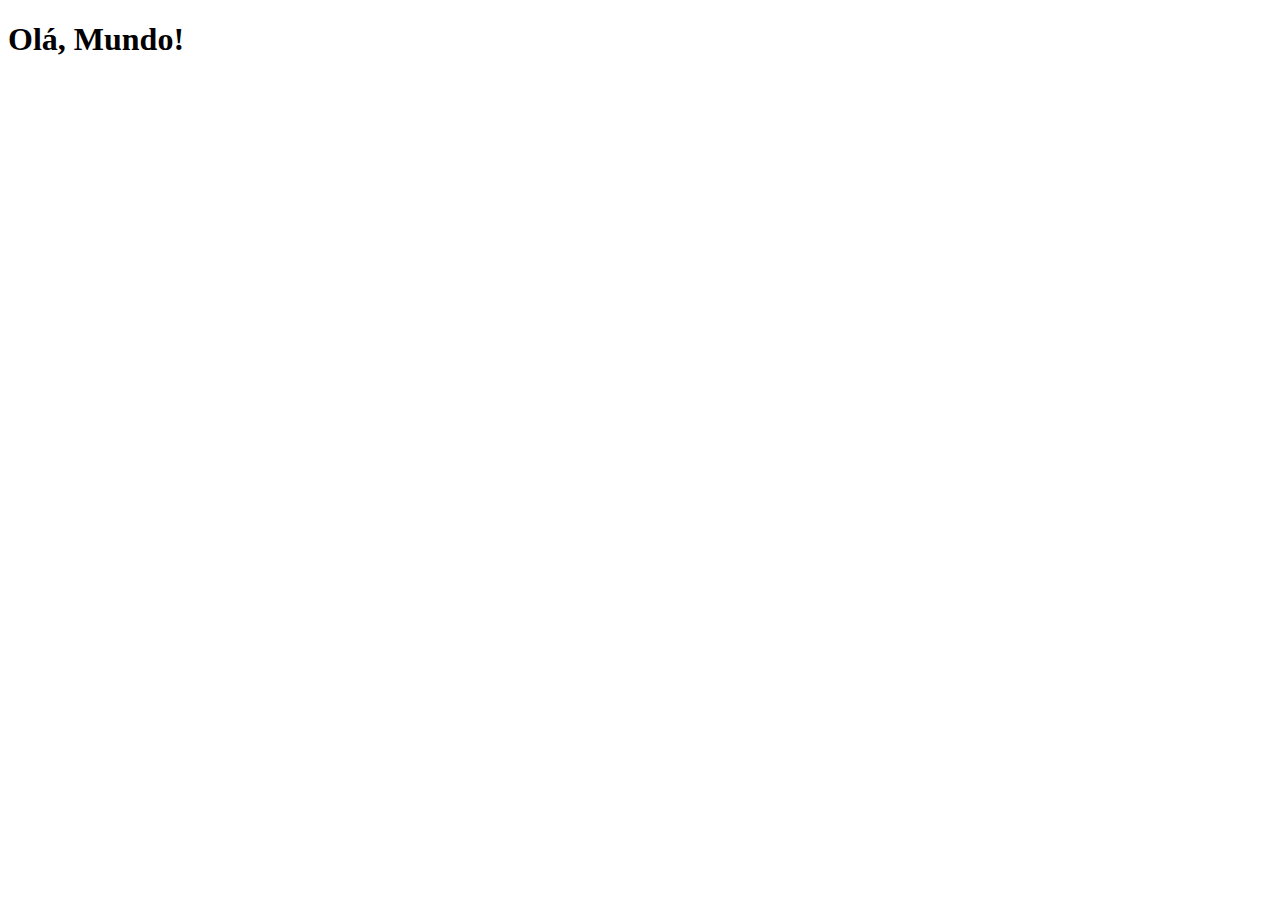
==== index.html @ bd1781db "Criei a página principal" ====
<!DOCTYPE html>
<html lang="pt-BR">
<head>
    <meta charset="UTF-8">
    <meta http-equiv="X-UA-Compatible" content="IE=edge">
    <meta name="viewport" content="width=device-width, initial-scale=1.0">
    <title>Projeto Redes Sociais</title>
    <link rel="shortcut icon" href="favicon1.ico" type="image/x-icon">
</head>
<body>
    <h1>Olá, Mundo!</h1>
</body>
</html>
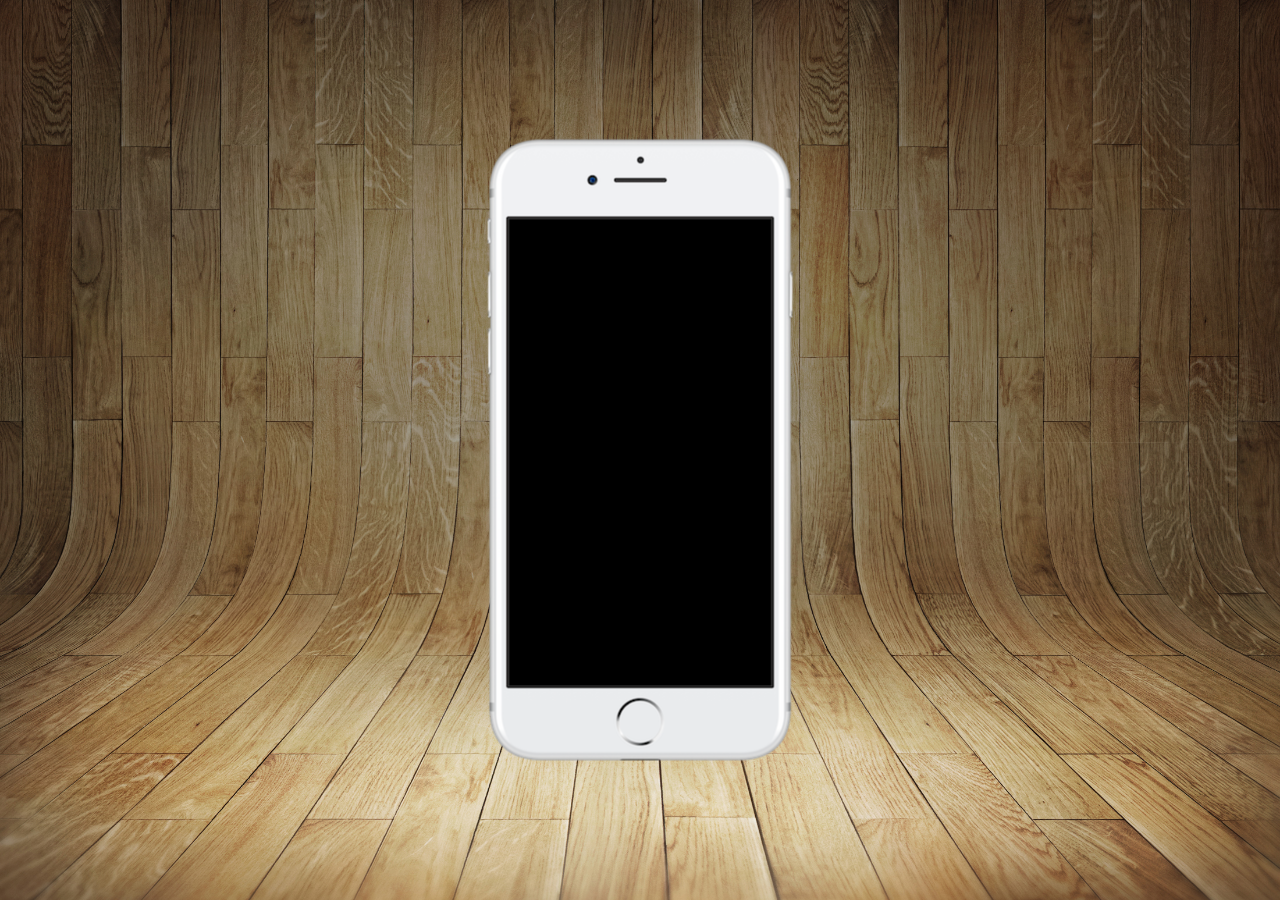
==== commit 1a7a8777: "Dei um estilo a interface" ====
--- a/index.html
+++ b/index.html
@@ -6,8 +6,16 @@
     <meta name="viewport" content="width=device-width, initial-scale=1.0">
     <title>Projeto Redes Sociais</title>
     <link rel="shortcut icon" href="favicon1.ico" type="image/x-icon">
+     <link rel="stylesheet" href="estilos/style.css">
 </head>
 <body>
-    <h1>Olá, Mundo!</h1>
+    <main>
+        <section id="telefone">
+
+        </section>
+        <section id="redes-sociais">
+
+        </section>
+    </main>
 </body>
 </html>--- a/estilos/style.css
+++ b/estilos/style.css
@@ -0,0 +1,35 @@
+@charset "UTF-8";
+
+*{
+    margin: 0px;
+    padding: 0px;
+    font-family: Arial, Helvetica, sans-serif;
+}
+
+html, body{
+    height: 100vh;
+    width: 100vw;
+    background-color: black;
+}
+
+body{
+    background: url('../imagens/fundo-madeira.jpg') no-repeat top center;
+    background-size: cover;
+    background-attachment: fixed;
+}
+
+main{
+    position: relative;
+    height: 100vh;
+}
+
+section#telefone{
+    position: absolute;
+    top: 50%;
+    left: 50%;
+    transform: translate(-50%, -50%);
+
+    height: 627px;
+    width: 311px;
+    background: url('../imagens/frame-iphone.png') no-repeat;
+}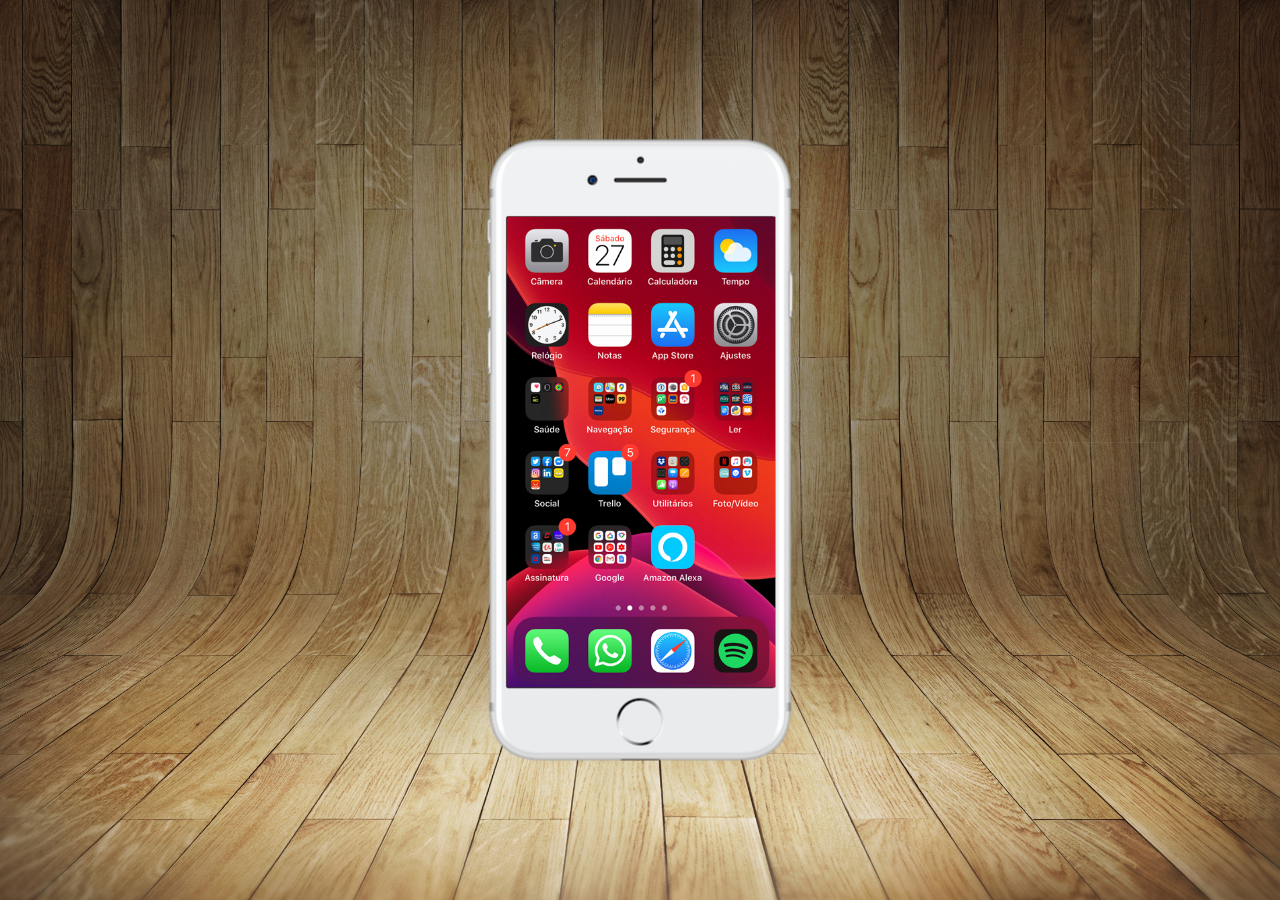
==== commit 34be0890: "criei a tela home" ====
--- a/index.html
+++ b/index.html
@@ -11,7 +11,7 @@
 <body>
     <main>
         <section id="telefone">
-
+             <iframe src="home.html" name="tela" id="tela" frameborder="0"></iframe>
         </section>
         <section id="redes-sociais">
 
--- a/estilos/style.css
+++ b/estilos/style.css
@@ -32,4 +32,12 @@
     height: 627px;
     width: 311px;
     background: url('../imagens/frame-iphone.png') no-repeat;
+}
+
+iframe#tela{
+    position: relative;
+    top: 80px;
+    left: 22px;
+    width: 269px;
+    height: 471px;
 }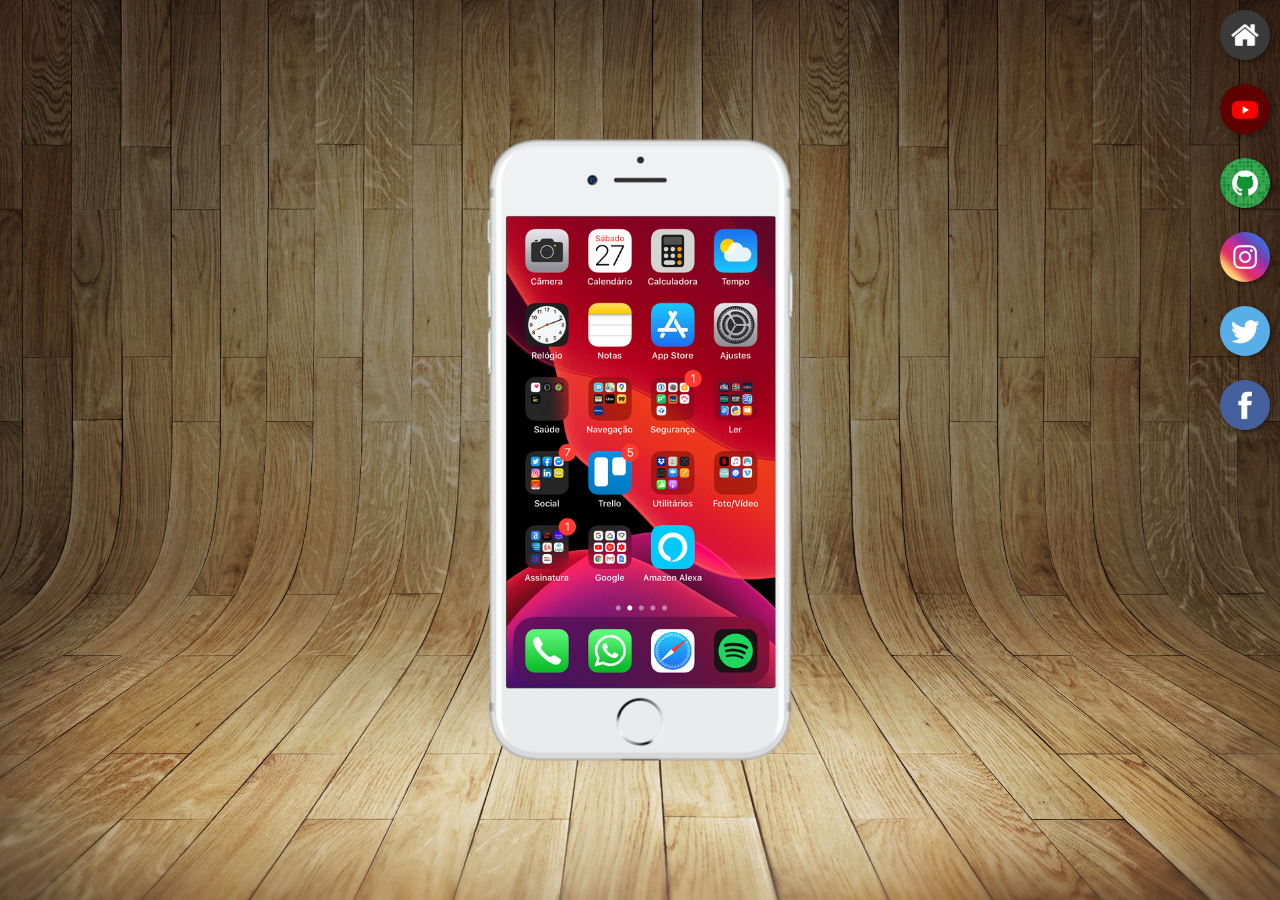
==== commit 0f9fb473: "Criei botões laterais" ====
--- a/index.html
+++ b/index.html
@@ -11,10 +11,17 @@
 <body>
     <main>
         <section id="telefone">
-             <iframe src="home.html" name="tela" id="tela" frameborder="0"></iframe>
+             <iframe src="home.html" name="tela" id="tela" frameborder="0">
+                Seu navegador não é compatível!
+             </iframe>
         </section>
         <section id="redes-sociais">
-
+             <a href="#" target="tela"><img src="imagens/logo-home.jpg" alt="Home"></a><br>
+             <a href="#" target="tela"><img src="imagens/logo-youtube.jpg" alt="YouTube"></a><br>
+             <a href="#" target="tela"><img src="imagens/logo-github.jpg" alt="GitHub"></a><br>
+             <a href="#" target="tela"><img src="imagens/logo-instagram.jpg" alt="Instagran"></a><br>
+             <a href="#" target="tela"><img src="imagens/logo-twitter.jpg" alt="Twitter"></a><br>
+             <a href="#" target="tela"><img src="imagens/logo-facebook.jpg" alt="Facebook"></a><br>
         </section>
     </main>
 </body>
--- a/estilos/style.css
+++ b/estilos/style.css
@@ -40,4 +40,23 @@
     left: 22px;
     width: 269px;
     height: 471px;
+}
+
+section#redes-sociais{
+    text-align: right;
+}
+
+section#redes-sociais img{
+    width: 50px;
+    margin: 10px;
+    border-radius: 50%;
+    box-shadow: 2px 2px 5px rgba(0, 0, 0, 0.400);
+    box-sizing: border-box;
+}
+
+section#redes-sociais img:hover{
+    border: 2px solid rgba(255, 255, 255, 0.637);
+    transform: translate(-3px, -3px);
+    box-shadow: 5px 5px 10px rgba(0, 0, 0, 0.623);
+    transition: transform 0.4s, border 0.8s;
 }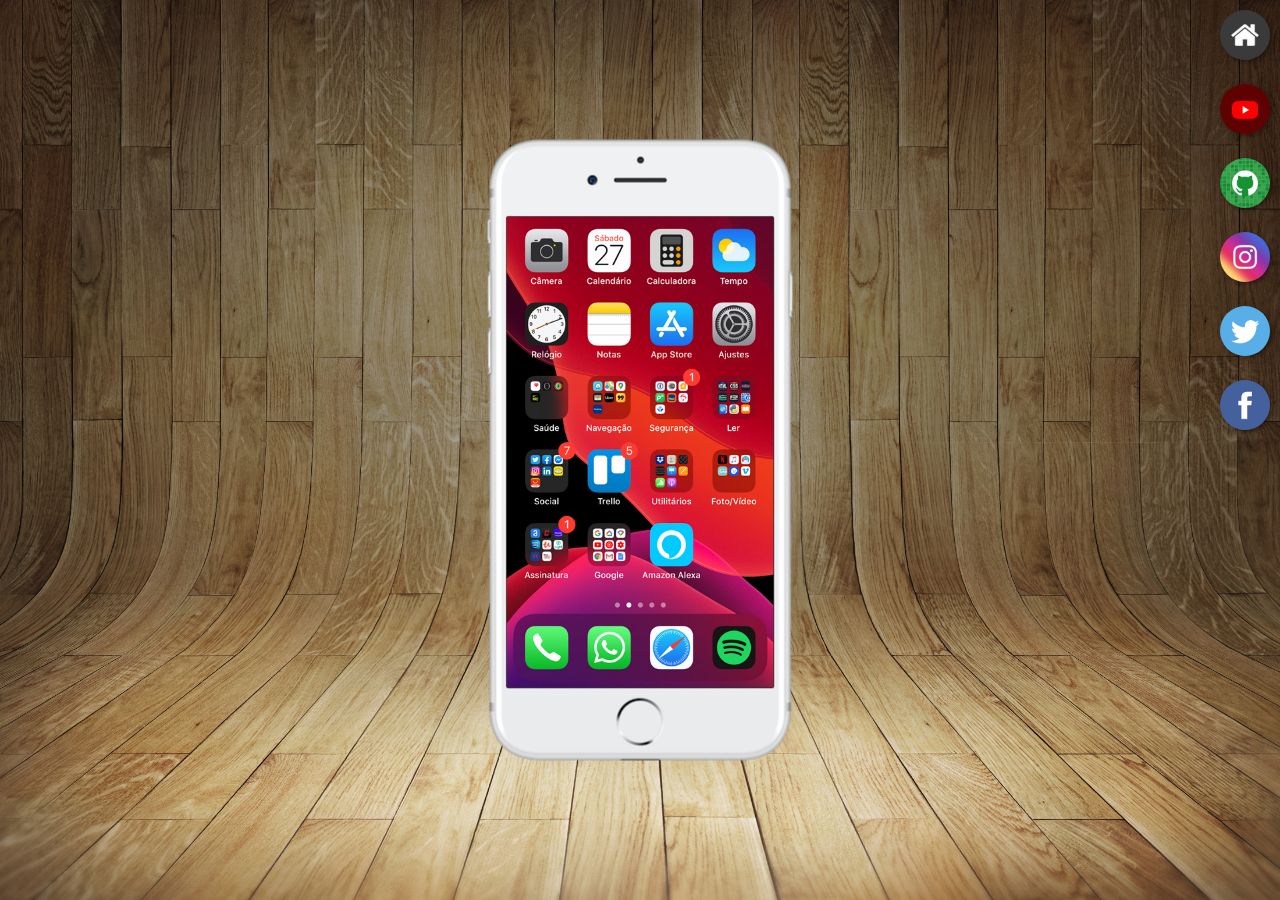
==== commit 8bded231: "Adicionei links e imagens" ====
--- a/index.html
+++ b/index.html
@@ -16,12 +16,12 @@
              </iframe>
         </section>
         <section id="redes-sociais">
-             <a href="#" target="tela"><img src="imagens/logo-home.jpg" alt="Home"></a><br>
-             <a href="#" target="tela"><img src="imagens/logo-youtube.jpg" alt="YouTube"></a><br>
-             <a href="#" target="tela"><img src="imagens/logo-github.jpg" alt="GitHub"></a><br>
-             <a href="#" target="tela"><img src="imagens/logo-instagram.jpg" alt="Instagran"></a><br>
-             <a href="#" target="tela"><img src="imagens/logo-twitter.jpg" alt="Twitter"></a><br>
-             <a href="#" target="tela"><img src="imagens/logo-facebook.jpg" alt="Facebook"></a><br>
+             <a href="home.html" target="tela"><img src="imagens/logo-home.jpg" alt="Home"></a><br>
+             <a href="youtube.html" target="tela"><img src="imagens/logo-youtube.jpg" alt="YouTube"></a><br>
+             <a href="github.html" target="tela"><img src="imagens/logo-github.jpg" alt="GitHub"></a><br>
+             <a href="instagran.html" target="tela"><img src="imagens/logo-instagram.jpg" alt="Instagran"></a><br>
+             <a href="twitter.html" target="tela"><img src="imagens/logo-twitter.jpg" alt="Twitter"></a><br>
+             <a href="facebook.html" target="tela"><img src="imagens/logo-facebook.jpg" alt="Facebook"></a><br>
         </section>
     </main>
 </body>
--- a/estilos/style.css
+++ b/estilos/style.css
@@ -38,7 +38,7 @@
     position: relative;
     top: 80px;
     left: 22px;
-    width: 269px;
+    width: 267px;
     height: 471px;
 }
 
@@ -58,5 +58,5 @@
     border: 2px solid rgba(255, 255, 255, 0.637);
     transform: translate(-3px, -3px);
     box-shadow: 5px 5px 10px rgba(0, 0, 0, 0.623);
-    transition: transform 0.4s, border 0.8s;
+    transition: transform 0.4s, border 0.2s;
 }